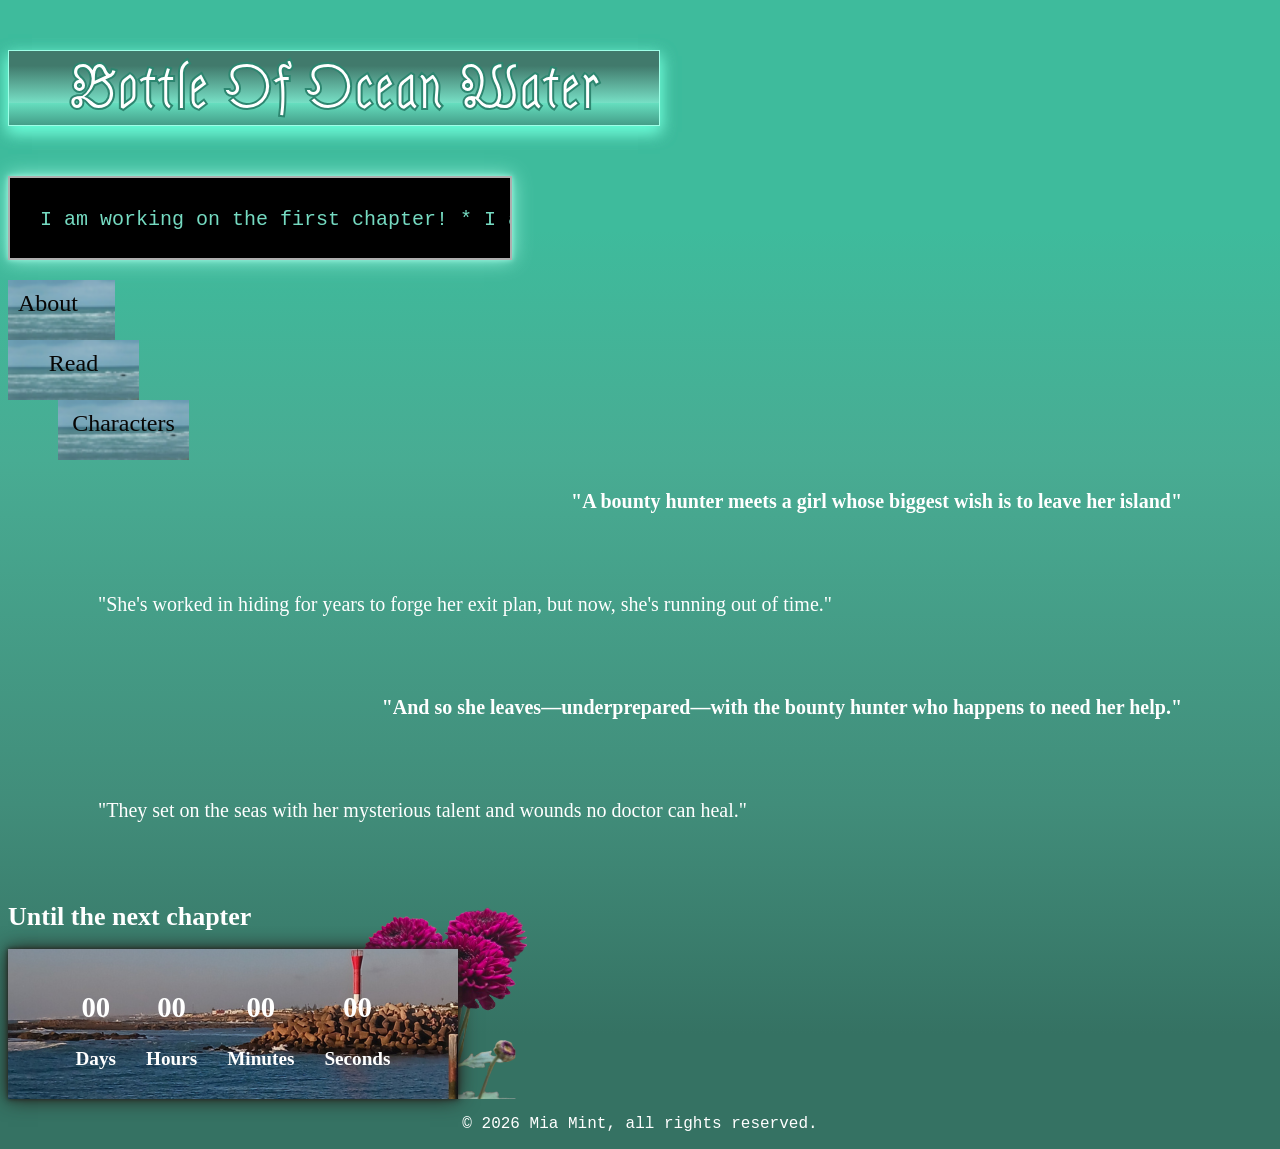
==== index.html @ 51457ca8 "Update index.html" ====
<!DOCTYPE html>
<html>
<head>
    <link href="style.css" rel="stylesheet">
    <link rel="preconnect" href="https://fonts.googleapis.com">
<link rel="preconnect" href="https://fonts.gstatic.com" crossorigin>
<link href="https://fonts.googleapis.com/css2?family=Astloch:wght@400;700&display=swap" rel="stylesheet">
<meta name="viewport" content="width=device-width, initial-scale=1.0">
</head>
<body>
    <h1 class="book-title">Bottle Of Ocean Water</h1>
<div class="led-board">
    <span id="led-text">I am working on the first chapter! * I am working on the first chapter!</span>
</div>
<div class="nav-menu">
    <a class="third-page-menu" href="read.html">About</a>
    <a class= "read-menu" href="read.html">Read</a>
    <a class="characters-menu" href="characters.html">Characters</a>
</div>    
<div class="teaser-lines-right">
    <p>"A bounty hunter meets a girl whose biggest wish is to leave her island"</p>
</div>    
<div class="teaser-lines-left">
    <p>"She's worked in hiding for years to forge her exit plan, but now, she's running out of time."</p>
</div>
<div class="teaser-lines-right">
    <p>"And so she leaves—underprepared—with the bounty hunter who happens to need her help."</p>
</div>
<div class="teaser-lines-left">
    <p>"They set on the seas with her mysterious talent and wounds no doctor can heal."</p>
</div>

<div class='countdown'>
    <h1>Until the next chapter</h1>
    <div class ="timebox">
      <div class="time">
        <h2 id="days">00</h2>
        <p>Days</p></div>
        <div class="time">
        <h2 id="hours">00</h2>
        <p>Hours</p></div>
        <div class="time">
        <h2 id="minutes">00</h2>
        <p>Minutes</p></div>
        <div class="time">
        <h2 id="seconds">00</h2>
        <p>Seconds</p></div>
    </div>    
</div>

<footer class="footer">
    <p style="text-align: center; font-family: 'Courier New', Courier, monospace; color: white;">© 2026 Mia Mint, all rights reserved.</p>
</footer>    
</body>
<script src="script.js" defer></script>
</html>
---- style.css ----
body {
    min-height: 100vh;
    background: linear-gradient(
    to bottom,
    rgb(62, 187, 156) 20%,
    rgb(72, 172, 147) 40%,
    #418d7a 70%,
    rgb(53, 114, 99) 90%
     
);

}

.read-body{
    background-image: url('Media/sea.gif');
    background-repeat: repeat;
    background-size: 50%;
}
.book-title{
    text-align: center;
    color: white;
    background: linear-gradient(
    to bottom,
    rgb(65, 122, 108)20%,
    rgb(119, 223, 197) 70%,
    rgb(102, 223, 192) 50%,
    rgb(68, 158, 136)
    );
    -webkit-text-stroke-color: rgb(45, 134, 112);
    -webkit-text-stroke-width: 2px;
    font-size: 60px;
    border: 1px rgb(158, 255, 231) solid;
    width: 650px;
    justify-self: center;
    font-family: "Astloch", system-ui;
    font-weight: 900;
    font-style: normal;
    box-shadow: 0px 6px 15px rgb(92, 255, 214), 0px 6px 15px rgb(125, 220, 196);
    margin-top: 50px;
    margin-bottom: 50px;
}
.led-board{
    background-color: black;
    border: 2.5px solid rgb(174, 174, 174);
    height: 80px;
    width: 500px;
    justify-self: center;
    margin-top: 20px;
    margin-bottom: 20px;
    box-shadow: 0 0 5px rgb(154, 246, 223), 0 0 19px rgb(154, 246, 223);
    display: block;
    overflow: hidden;
    white-space: nowrap;
}
#led-text{
    font-family: 'Courier New', Courier, monospace;
    font-size: 20px;
    color: #75dac1;
    text-align: center;
    display: block;
    padding: 30px;
    animation: scrollText 20s linear infinite;
}
@keyframes scrollText {
    from {
        transform: translateX(500px);
    }

    to {
        transform: translateX(-100%);
    }
}
.read-menu{
    display: block;
    text-align: center;
    font-family: 'Times New Roman', Times, serif;
    color: white;
    font-size: 24px;
    text-decoration: none;
    height: 40px;
    width: 111px;
    justify-self: center;
    padding: 10px;
    background-image: url('Media/Boow\ menu.png');
    background-size: cover;
    
}
.characters-menu{
    display: block;
    text-align: center;
    font-family: 'Times New Roman', Times, serif;
    color: white;
    font-size: 24px;
    text-decoration: none;
    height: 40px;
    width: 111px;
    justify-self: left;
    padding: 10px;
    margin-left: 50px;
    background-image: url('Media/Boow\ menu.png');
    background-size: cover;
}
.third-page-menu{
    display: flex;
    text-align: center;
    font-family: 'Times New Roman', Times, serif;
    color: white;
    font-size: 24px;
    text-decoration: none;
    height: 40px;
    width: 87px;
    justify-self: right;
    margin-right: 50px;
    padding: 10px;
    background-image: url('Media/Boow\ menu.png');
    background-size: cover;
    
}
.teaser-lines-right{
    display: block;
    text-align: right;
    font-family: 'Times New Roman', Times, serif;
    font-size: 20px;
    color: white;
    padding-right: 10px;
    margin: 80px;
    font-weight: 800;
    margin-top: 30px;
}
.teaser-lines-left{
    display: block;
    text-align: left;
    font-family: 'Times New Roman', Times, serif;
    font-size: 20px;
    color: white;
    padding-left: 10px;
    margin: 80px;
    font-weight: 500;
}
/*homepage countdown start*/
.countdown {
    display:block;
    align-items: center;
    justify-content: center;
    margin-top: 30px;
    background-image: url('Media/flower-1.png');
    background-position:30%;
    background-size: contain;
    background-repeat: no-repeat;

}
.countdown h1{
    font-family:Cambria, Cochin, Georgia, Times, 'Times New Roman', serif;
    color: white;
    font-size: 26px;
    justify-self: center;
}
.timebox {
    display: flex;
    flex-direction: row;
    font-family: 'Times New Roman', Times, serif;
    font-size: larger;
    font-weight: bolder;
    color: white;
    background-color: black;
    background-image: url('Media/countdownbackground.png');
    background-size: cover;
    background-repeat: no-repeat;
    box-shadow: 0 0 5px rgb(36, 30, 27), 0 0 19px rgb(36, 30, 27);
    height: 150px;
    width: 450px;
    justify-self: center;
    text-align: center;
    justify-content: center;
    align-items: center;
    gap: 30px;
}
.time {
    display: flex;
    flex-direction: column;
    text-align: center;
    padding-bottom: 10px;
    margin-bottom: 0px;
}
.time p {
    margin-top: 0px;
    margin-bottom: 2PX;
}
/*homepage countdown end*/
.hublot-grid{
    display: grid;
    grid-template-columns: repeat(3, 300px);
    gap: 80px 10%;
    margin-top: 115px;
    justify-content: center;
    margin-right: 10px;
    margin-left: 10px;
    
}
.hublot {
    height: 300px;
    width: 300px;
   
}
.under-window {
    font-family: 'Times New Roman', Times, serif;
    font-size: 22px;
    color: white;
    margin-left: 105px;
    
}
/*Character page start*/
.shell-grid{
    display:grid;
    grid-template-columns: repeat(2, 450px);
    justify-content: center;
    justify-items: center;
}
.shell-1{
    color: white;
    font-family: 'Times New Roman', Times, serif;
    font-weight: bolder;
    font-size: 45px;
    text-align: center;
    justify-content: center;
    background-image: url('Media/shell-1.png');
    background-size: cover;
    width: 300px;
    height: 300px;
    display: flex;
    flex-direction: column;
    cursor:pointer;
}
.shell-2{
    color: white;
    font-family: 'Times New Roman', Times, serif;
    font-weight: bolder;
    font-size: 45px;
    text-align: center;
    justify-content: center;
    background-image: url('Media/shell-2.png');
    background-size: cover;
    width: 300px;
    height: 300px;
    display: flex;
    flex-direction: column;
    cursor:pointer;
}
.shell-3{
    color: white;
    font-family: 'Times New Roman', Times, serif;
    font-weight: bolder;
    font-size: 45px;
    text-align: center;
    justify-content: center;
    background-image: url('Media/shell-3.png');
    background-size: cover;
    width: 300px;
    height: 300px;
    display: flex;
    flex-direction: column;
    cursor:pointer;
}
/*character page end */
 a:link {
    color: rgb(7, 6, 5);
}
a:visited {
    color:rgb(255, 255, 255);
}
a:hover {
    color:rgba(95, 219, 147, 0.856);
}
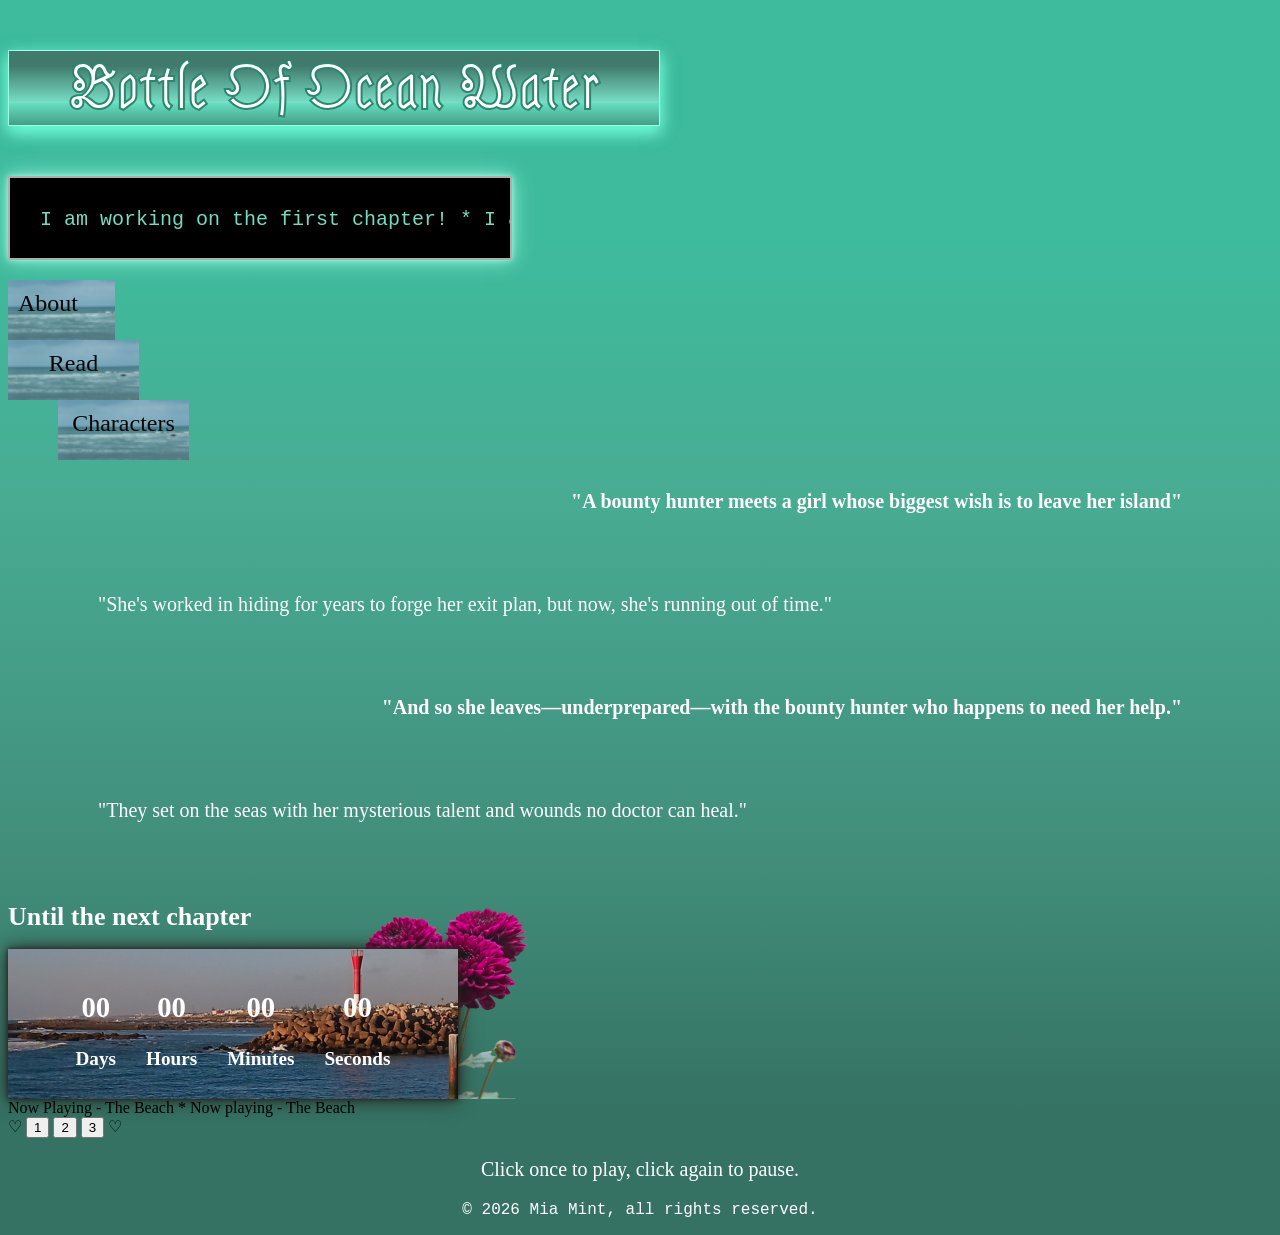
==== commit 2f63bc9b: "Fix HTML formatting and add missing elements" ====
--- a/index.html
+++ b/index.html
@@ -5,7 +5,6 @@
     <link rel="preconnect" href="https://fonts.googleapis.com">
 <link rel="preconnect" href="https://fonts.gstatic.com" crossorigin>
 <link href="https://fonts.googleapis.com/css2?family=Astloch:wght@400;700&display=swap" rel="stylesheet">
-<meta name="viewport" content="width=device-width, initial-scale=1.0">
 </head>
 <body>
     <h1 class="book-title">Bottle Of Ocean Water</h1>
@@ -47,7 +46,19 @@
         <p>Seconds</p></div>
     </div>    
 </div>
-
+<div class="radio">
+    <div class="radio-screen">
+        <span id="now-playing">Now Playing - The Beach * Now playing - The Beach </span>
+    </div>
+<div class="radio-buttons">
+    <span id="blank-button">♡</span>
+    <button id="preset-1">1</button>
+    <button id="preset-2">2</button>
+    <button id="preset-3">3</button>
+    <span id="blank-button">♡</span>
+</div>
+</div>
+<p style="font-family: 'Times New Roman', Times, serif; font-size: 20px; text-align: center; color: white;">Click once to play, click again to pause.</p>
 <footer class="footer">
     <p style="text-align: center; font-family: 'Courier New', Courier, monospace; color: white;">© 2026 Mia Mint, all rights reserved.</p>
 </footer>    
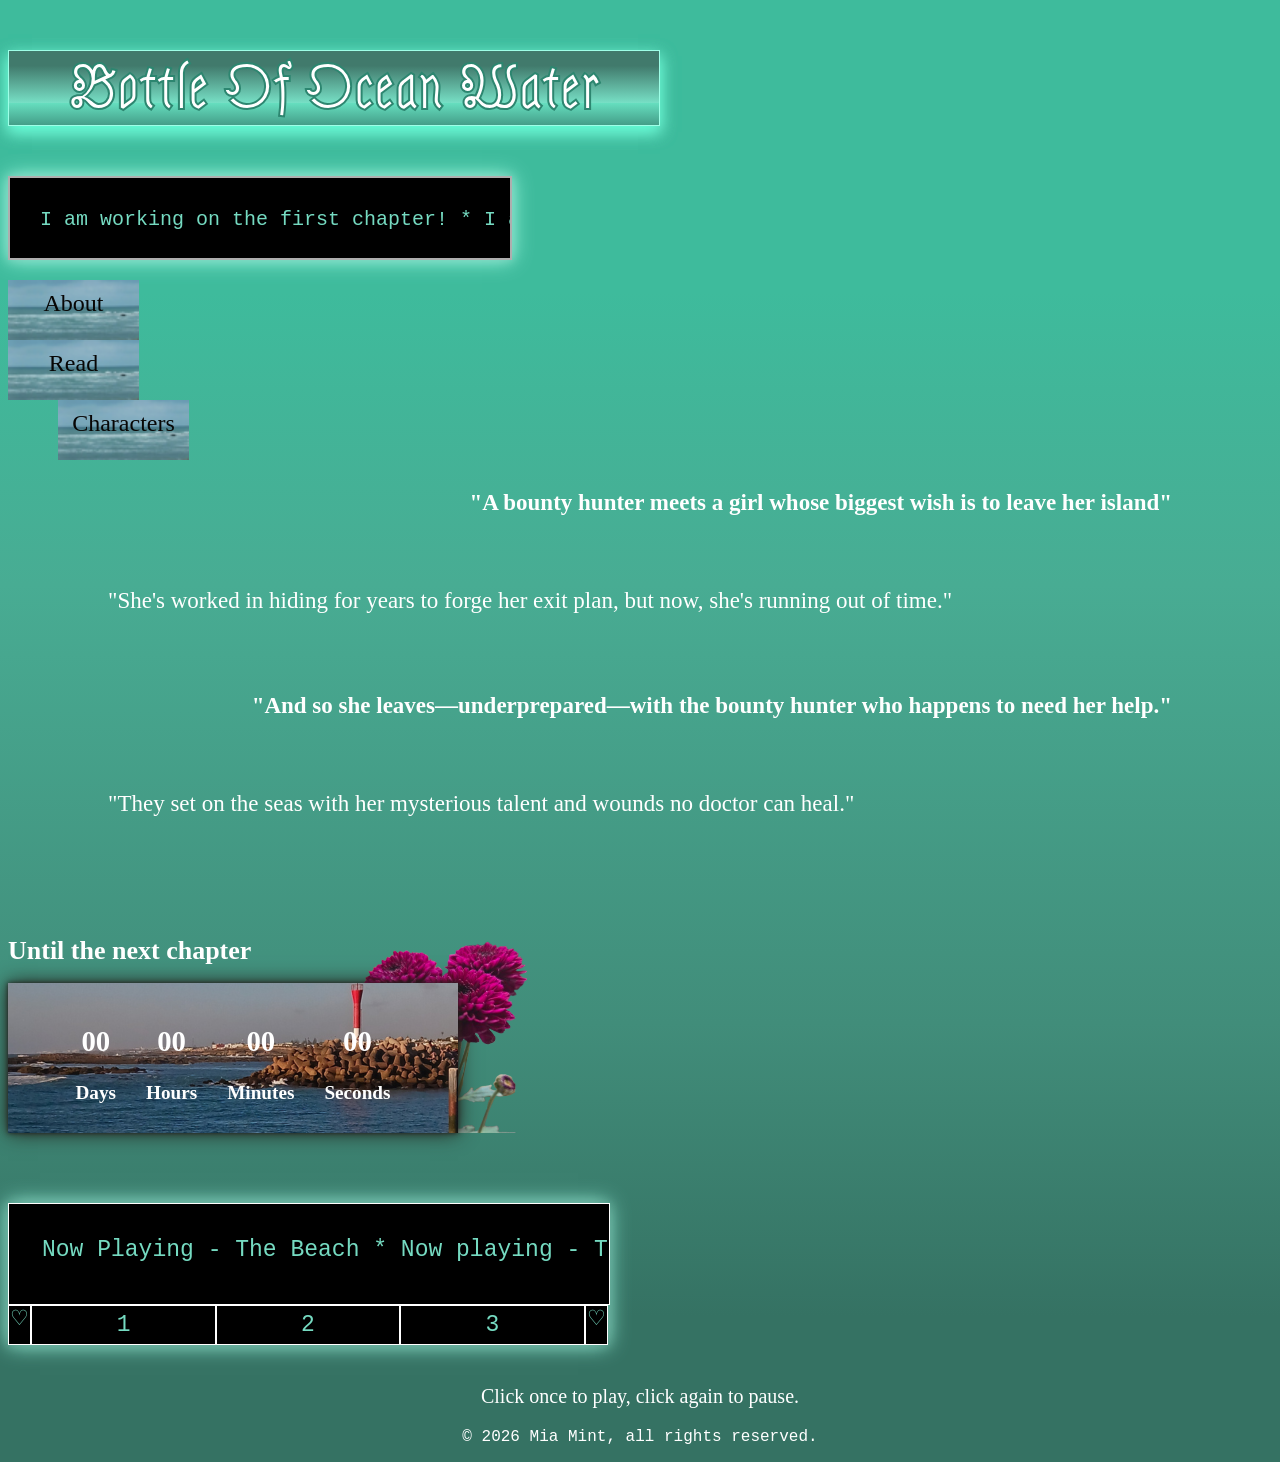
==== commit 03ef3786: "Add files via upload" ====
--- a/index.html
+++ b/index.html
@@ -19,16 +19,18 @@
 <div class="teaser-lines-right">
     <p>"A bounty hunter meets a girl whose biggest wish is to leave her island"</p>
 </div>    
+
 <div class="teaser-lines-left">
     <p>"She's worked in hiding for years to forge her exit plan, but now, she's running out of time."</p>
 </div>
+
 <div class="teaser-lines-right">
     <p>"And so she leaves—underprepared—with the bounty hunter who happens to need her help."</p>
 </div>
+
 <div class="teaser-lines-left">
     <p>"They set on the seas with her mysterious talent and wounds no doctor can heal."</p>
 </div>
-
 <div class='countdown'>
     <h1>Until the next chapter</h1>
     <div class ="timebox">
@@ -64,4 +66,4 @@
 </footer>    
 </body>
 <script src="script.js" defer></script>
-</html>        
+</html>        
--- a/style.css
+++ b/style.css
@@ -47,7 +47,7 @@
     justify-self: center;
     margin-top: 20px;
     margin-bottom: 20px;
-    box-shadow: 0 0 5px rgb(154, 246, 223), 0 0 19px rgb(154, 246, 223);
+    box-shadow: 0 0 9px rgb(129, 214, 193), 0 0 20px rgb(162, 253, 230);
     display: block;
     overflow: hidden;
     white-space: nowrap;
@@ -101,14 +101,14 @@
     background-size: cover;
 }
 .third-page-menu{
-    display: flex;
+    display: block;
     text-align: center;
     font-family: 'Times New Roman', Times, serif;
     color: white;
     font-size: 24px;
     text-decoration: none;
     height: 40px;
-    width: 87px;
+    width: 111px;
     justify-self: right;
     margin-right: 50px;
     padding: 10px;
@@ -116,33 +116,38 @@
     background-size: cover;
     
 }
+.teaser-lines{
+    gap: 20px;
+}
 .teaser-lines-right{
     display: block;
     text-align: right;
     font-family: 'Times New Roman', Times, serif;
-    font-size: 20px;
+    font-size: 23px;
     color: white;
     padding-right: 10px;
-    margin: 80px;
+    margin-right: 90px;
     font-weight: 800;
     margin-top: 30px;
+    height: 75px;
 }
 .teaser-lines-left{
     display: block;
     text-align: left;
     font-family: 'Times New Roman', Times, serif;
-    font-size: 20px;
+    font-size: 23px;
     color: white;
     padding-left: 10px;
-    margin: 80px;
+    margin-left: 90px;
     font-weight: 500;
+    height: 75px;
 }
 /*homepage countdown start*/
 .countdown {
     display:block;
     align-items: center;
     justify-content: center;
-    margin-top: 30px;
+    margin-top: 70px;
     background-image: url('Media/flower-1.png');
     background-position:30%;
     background-size: contain;
@@ -187,6 +192,98 @@
     margin-bottom: 2PX;
 }
 /*homepage countdown end*/
+
+/*Homepage radio*/
+.radio{
+     box-shadow: 0 0 9px rgb(97, 163, 147), 0 0 20px rgb(162, 253, 230);
+    width: 600px;
+    justify-self: center;
+    margin-top: 70px;
+    margin-bottom: 40px;   
+}
+
+.radio-screen{
+    background: black;
+    width: 600px;
+    height: 100px;
+    justify-self: center;
+    display: block;
+    border: white 1px solid;
+    overflow: hidden;
+    white-space: nowrap;
+}
+#now-playing{
+    font-family: 'Courier New', Courier, monospace;
+    font-size: 23px;
+    color: #75dac1;
+    text-align: center;
+    justify-self: center;
+    display: block;
+    padding: 33px;
+    animation: scrollText 20s linear infinite;
+    will-change: transform;
+}
+@keyframes scrollText {
+    from {
+        transform: translateX(600px);
+    }
+    to {
+        transform: translatex(-100%);
+    }
+}
+.radio-buttons{
+    display: flex;
+    flex-direction: row;
+    justify-self: center;
+}
+#preset-1{
+    background: black;
+    border: white 1px solid;
+    display: block;
+    width: 185px;
+    height: 40px;
+    font-family: 'Courier New', Courier, monospace;
+    font-size: 23px;
+    color: #75dac1;
+    text-align: center;
+    cursor: pointer;
+}
+#preset-2{
+    background: black;
+    border: white 1px solid;
+    display: block;
+    width: 185px;
+    height: 40px;
+    font-family: 'Courier New', Courier, monospace;
+    font-size: 23px;
+    color: #75dac1;
+    text-align: center;
+    cursor: pointer;
+}
+#preset-3{
+    background: black;
+    border: white 1px solid;
+    display: block;
+    width: 185px;
+    height: 40px;
+    font-family: 'Courier New', Courier, monospace;
+    font-size: 23px;
+    color: #75dac1;
+    text-align: center;
+    cursor: pointer;
+}
+#blank-button{
+    background: black;
+    border: white 1px solid;
+    display: block;
+    width: 21.5px;
+    height: 38px;
+    font-family: 'Courier New', Courier, monospace;
+    font-size: 21px;
+    color: #75dac1;
+    text-align: center;
+}
+/*Homepage radio*/
 .hublot-grid{
     display: grid;
     grid-template-columns: repeat(3, 300px);
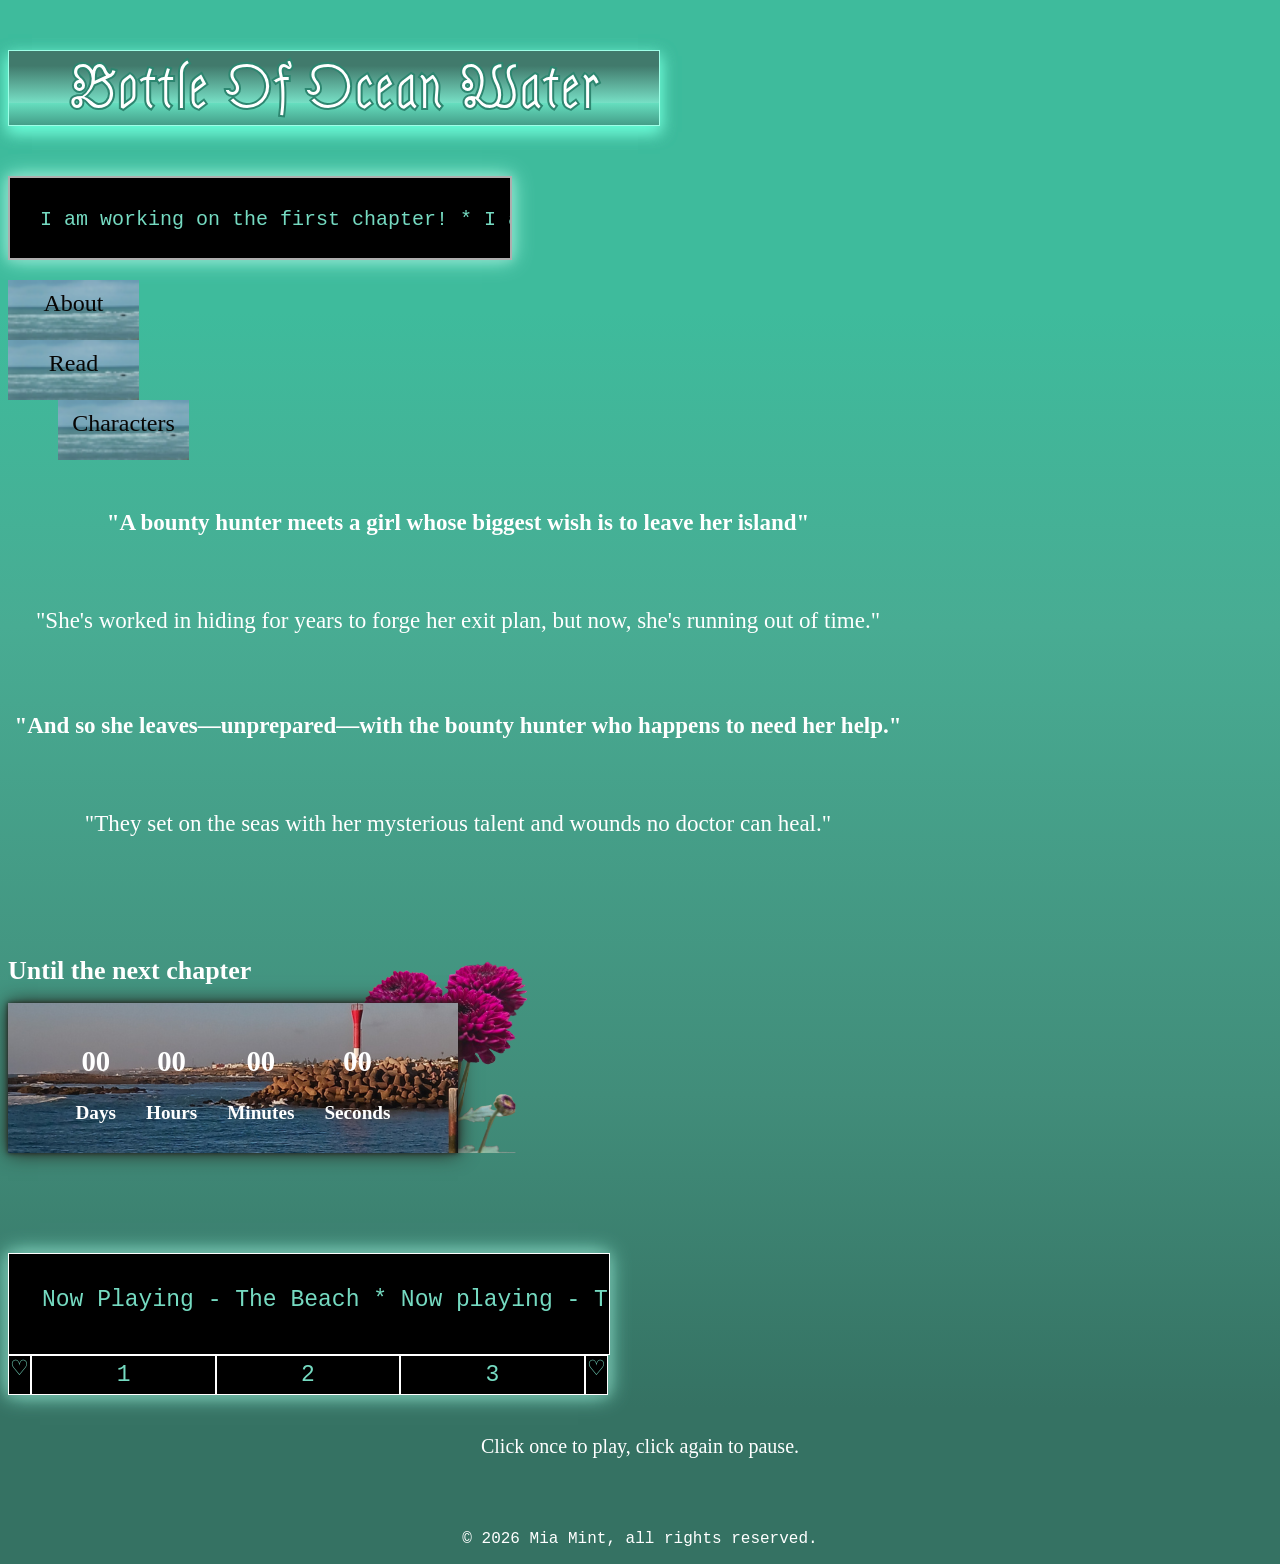
==== commit 2481950d: "Add files via upload" ====
--- a/index.html
+++ b/index.html
@@ -25,7 +25,7 @@
 </div>
 
 <div class="teaser-lines-right">
-    <p>"And so she leaves—underprepared—with the bounty hunter who happens to need her help."</p>
+    <p>"And so she leaves—unprepared—with the bounty hunter who happens to need her help."</p>
 </div>
 
 <div class="teaser-lines-left">
@@ -61,6 +61,8 @@
 </div>
 </div>
 <p style="font-family: 'Times New Roman', Times, serif; font-size: 20px; text-align: center; color: white;">Click once to play, click again to pause.</p>
+<br>
+<br>
 <footer class="footer">
     <p style="text-align: center; font-family: 'Courier New', Courier, monospace; color: white;">© 2026 Mia Mint, all rights reserved.</p>
 </footer>    
--- a/style.css
+++ b/style.css
@@ -99,6 +99,7 @@
     margin-left: 50px;
     background-image: url('Media/Boow\ menu.png');
     background-size: cover;
+    margin-bottom: 50px;
 }
 .third-page-menu{
     display: block;
@@ -116,31 +117,30 @@
     background-size: cover;
     
 }
-.teaser-lines{
-    gap: 20px;
-}
 .teaser-lines-right{
     display: block;
-    text-align: right;
-    font-family: 'Times New Roman', Times, serif;
-    font-size: 23px;
-    color: white;
-    padding-right: 10px;
-    margin-right: 90px;
+    text-align: center;
+    width: 900px;
+    justify-self: center;
+    font-family: 'Times New Roman', Times, serif;
+    font-size: 23px;
+    color: white;
     font-weight: 800;
     margin-top: 30px;
     height: 75px;
+
 }
 .teaser-lines-left{
     display: block;
-    text-align: left;
-    font-family: 'Times New Roman', Times, serif;
-    font-size: 23px;
-    color: white;
-    padding-left: 10px;
-    margin-left: 90px;
+    text-align: center;
+    width: 900px;
+    justify-self: center;
+    font-family: 'Times New Roman', Times, serif;
+    font-size: 23px;
+    color: white;
     font-weight: 500;
     height: 75px;
+
 }
 /*homepage countdown start*/
 .countdown {
@@ -198,7 +198,7 @@
      box-shadow: 0 0 9px rgb(97, 163, 147), 0 0 20px rgb(162, 253, 230);
     width: 600px;
     justify-self: center;
-    margin-top: 70px;
+    margin-top: 100px;
     margin-bottom: 40px;   
 }
 
@@ -358,6 +358,14 @@
     flex-direction: column;
     cursor:pointer;
 }
+.page-title{
+    font-family: 'Times New Roman', Times, serif;
+    text-decoration: underline;
+    font-size: 33px;
+    text-align: center;
+    color: white;
+    font-weight: 900;
+}
 /*character page end */
  a:link {
     color: rgb(7, 6, 5);
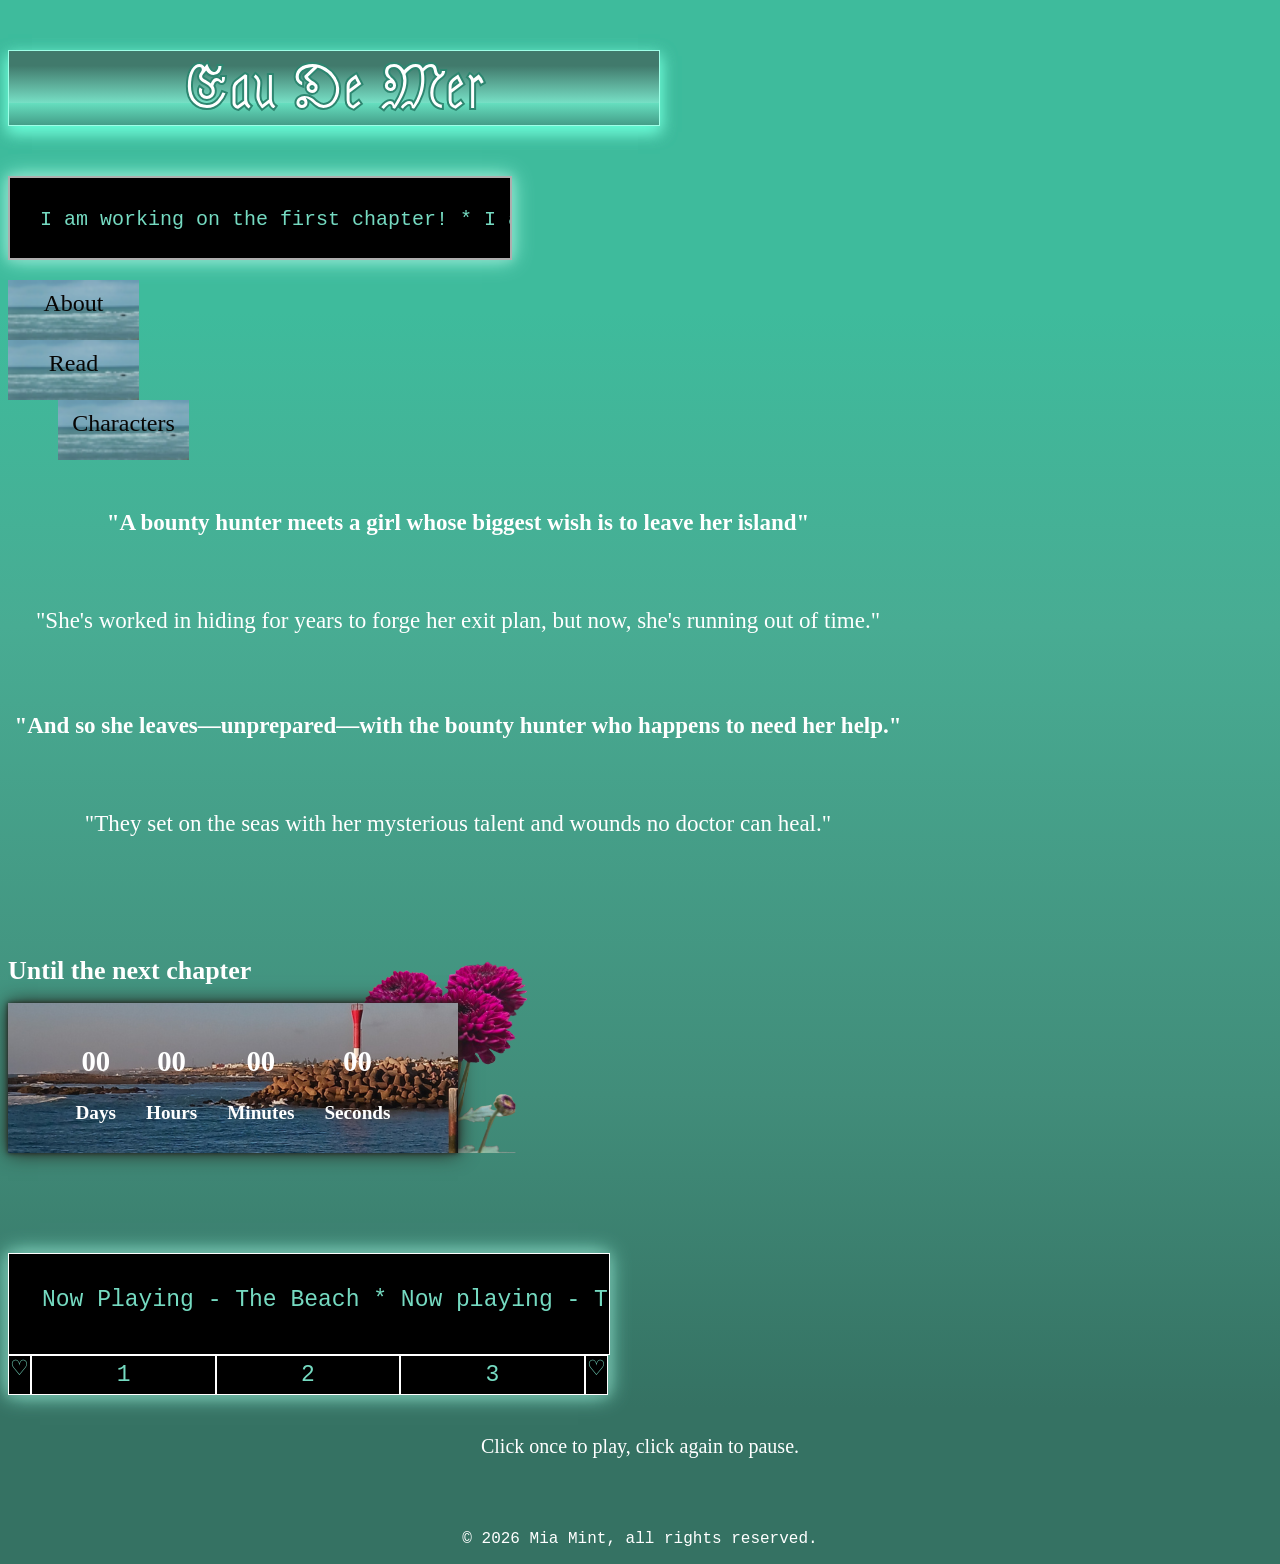
==== commit 89655794: "Update book title and content in index.html" ====
--- a/index.html
+++ b/index.html
@@ -7,7 +7,7 @@
 <link href="https://fonts.googleapis.com/css2?family=Astloch:wght@400;700&display=swap" rel="stylesheet">
 </head>
 <body>
-    <h1 class="book-title">Bottle Of Ocean Water</h1>
+    <h1 class="book-title">Eau De Mer</h1>
 <div class="led-board">
     <span id="led-text">I am working on the first chapter! * I am working on the first chapter!</span>
 </div>
@@ -68,4 +68,4 @@
 </footer>    
 </body>
 <script src="script.js" defer></script>
-</html>        +</html>        
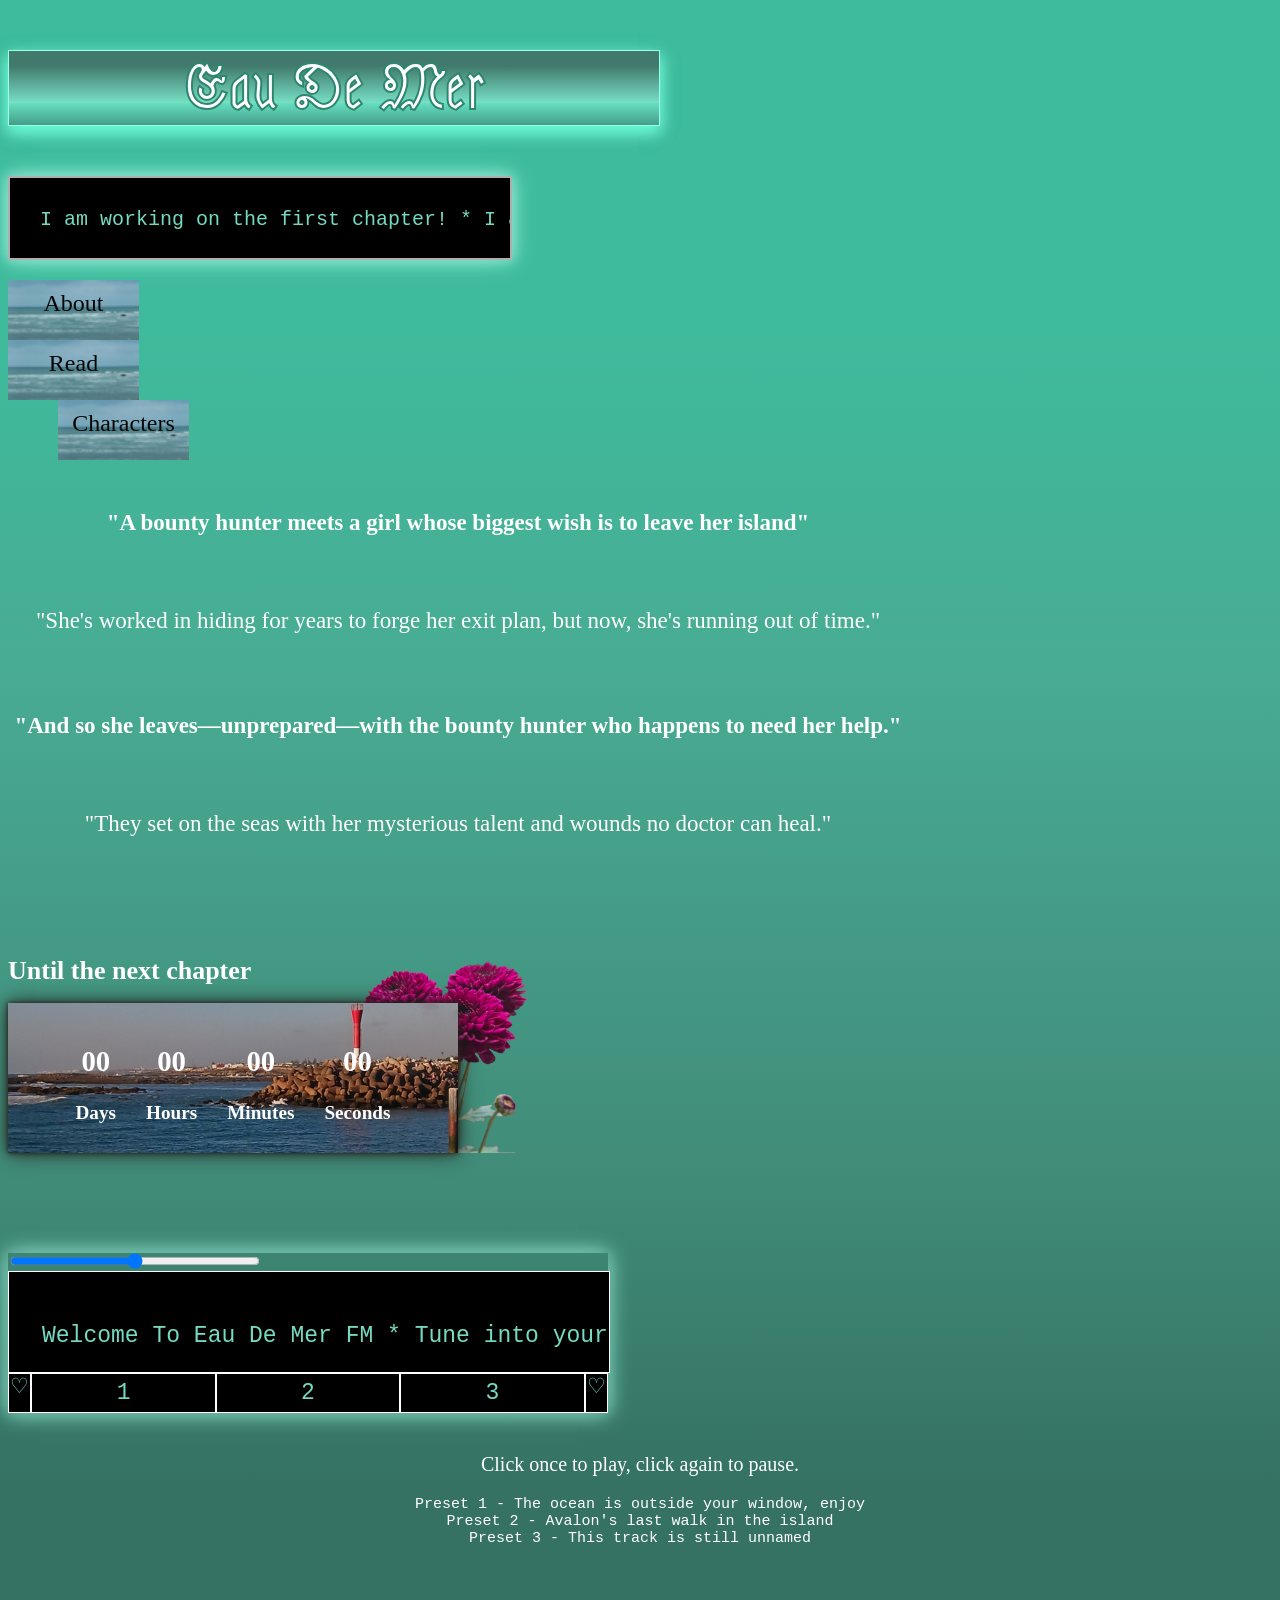
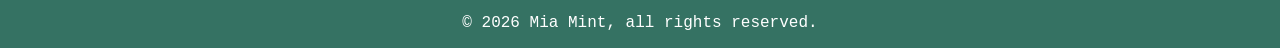
==== commit aba99bc6: "Add files via upload" ====
--- a/index.html
+++ b/index.html
@@ -12,9 +12,9 @@
     <span id="led-text">I am working on the first chapter! * I am working on the first chapter!</span>
 </div>
 <div class="nav-menu">
-    <a class="third-page-menu" href="read.html">About</a>
-    <a class= "read-menu" href="read.html">Read</a>
-    <a class="characters-menu" href="characters.html">Characters</a>
+    <a class="third-page-menu" href="read.html" target="_blank">About</a>
+    <a class= "read-menu" href="read.html" target="_blank">Read</a>
+    <a class="characters-menu" href="characters.html" target="_blank">Characters</a>
 </div>    
 <div class="teaser-lines-right">
     <p>"A bounty hunter meets a girl whose biggest wish is to leave her island"</p>
@@ -49,8 +49,11 @@
     </div>    
 </div>
 <div class="radio">
+    <input type="range" id="radio-volume" min="0" max="1" step="0.01" value="0.5" style="justify-self: center; display: block; width: 250px">
     <div class="radio-screen">
-        <span id="now-playing">Now Playing - The Beach * Now playing - The Beach </span>
+        <span class="radio-backg-text">.-. Eau De Mer FM ._.</span>
+        <span id="now-playing">Welcome To Eau De Mer FM * Tune into your preferred preset</span>
+        <span class="radio-backg-text">._. The sea is near .-.</span>
     </div>
 <div class="radio-buttons">
     <span id="blank-button">♡</span>
@@ -61,6 +64,10 @@
 </div>
 </div>
 <p style="font-family: 'Times New Roman', Times, serif; font-size: 20px; text-align: center; color: white;">Click once to play, click again to pause.</p>
+<p style="font-family: 'Courier New', Courier, monospace; font-size: 15px; text-align: center; color: white;"> Preset 1 - The ocean is outside your window, enjoy
+    <br>Preset 2 - Avalon's last walk in the island
+    <br>Preset 3 - This track is still unnamed
+</p>
 <br>
 <br>
 <footer class="footer">
@@ -68,4 +75,4 @@
 </footer>    
 </body>
 <script src="script.js" defer></script>
-</html>        
+</html>        
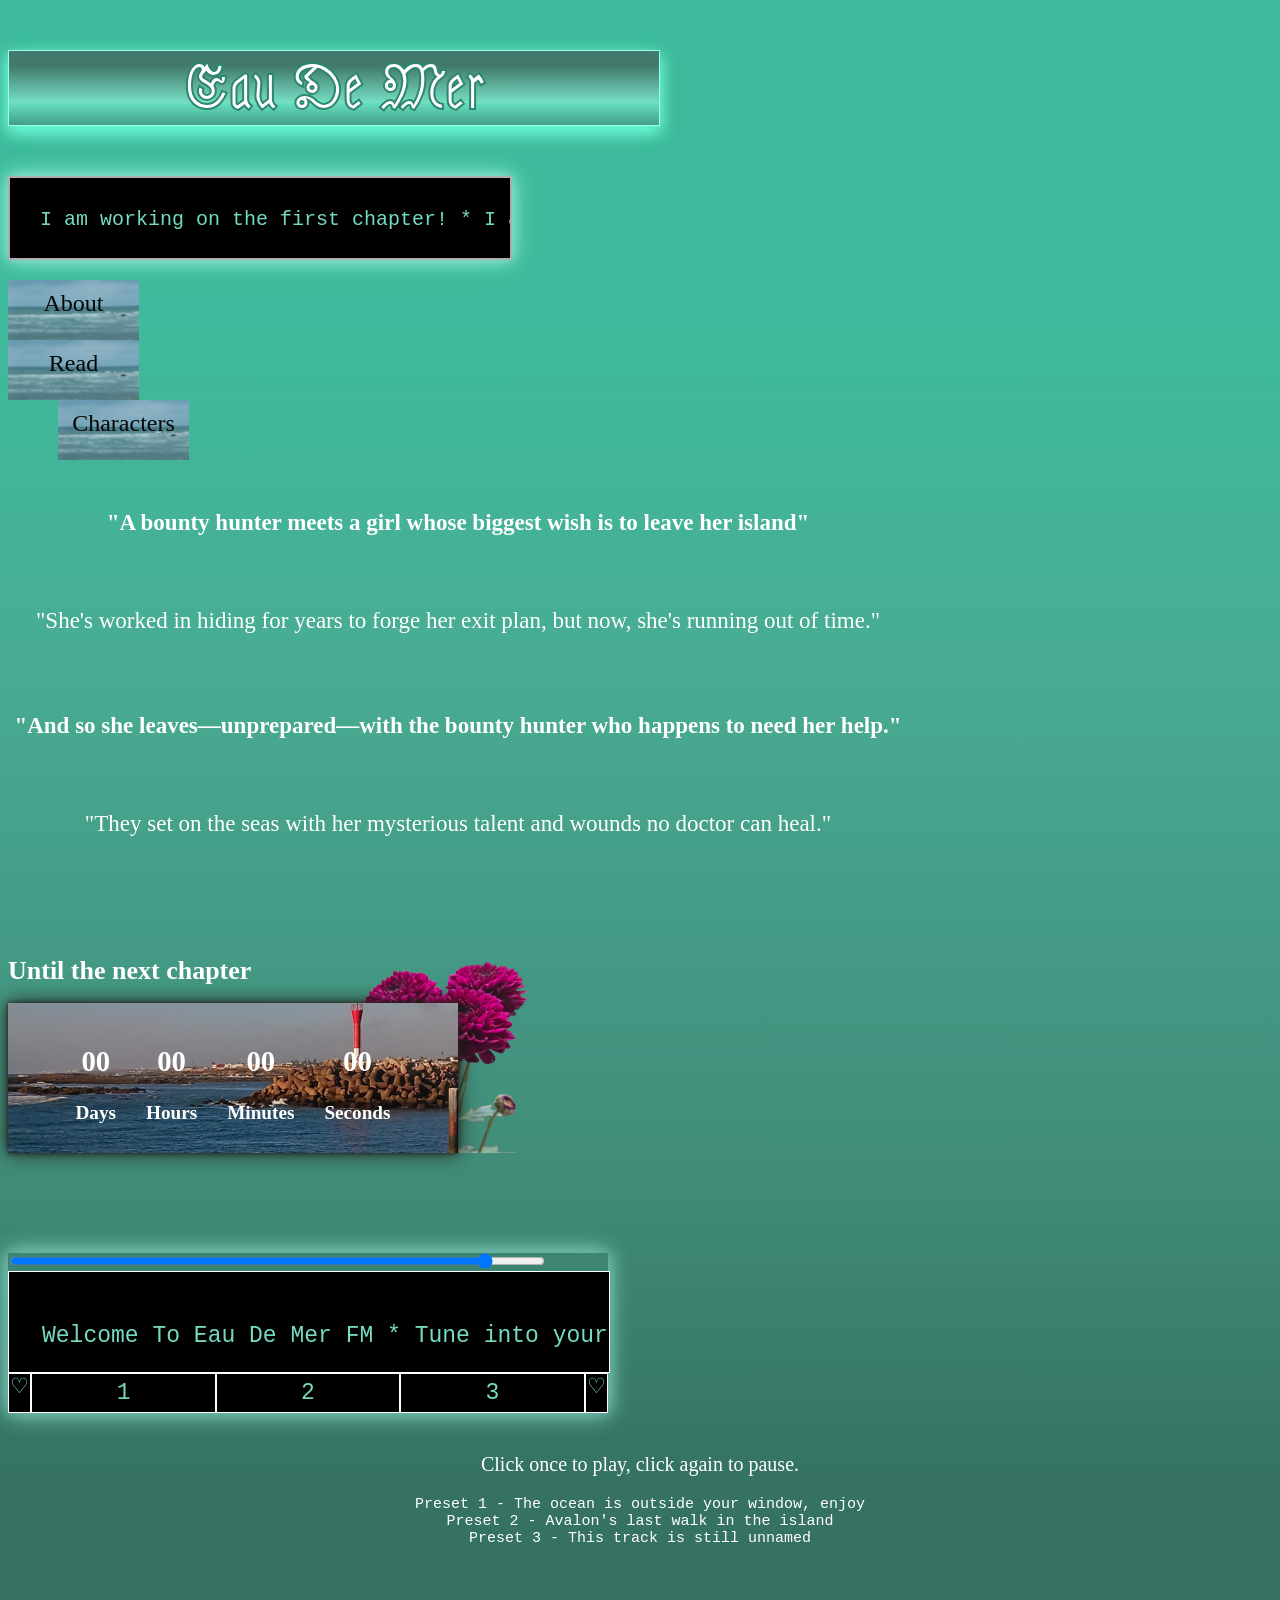
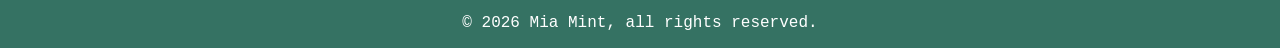
==== commit 723eb8c2: "Add files via upload" ====
--- a/index.html
+++ b/index.html
@@ -49,7 +49,7 @@
     </div>    
 </div>
 <div class="radio">
-    <input type="range" id="radio-volume" min="0" max="1" step="0.01" value="0.5" style="justify-self: center; display: block; width: 250px">
+    <input type="range" id="radio-volume" min="0" max="1" step="0.01" value="0.9" style="justify-self: center; display: block; width: 535px">
     <div class="radio-screen">
         <span class="radio-backg-text">.-. Eau De Mer FM ._.</span>
         <span id="now-playing">Welcome To Eau De Mer FM * Tune into your preferred preset</span>
